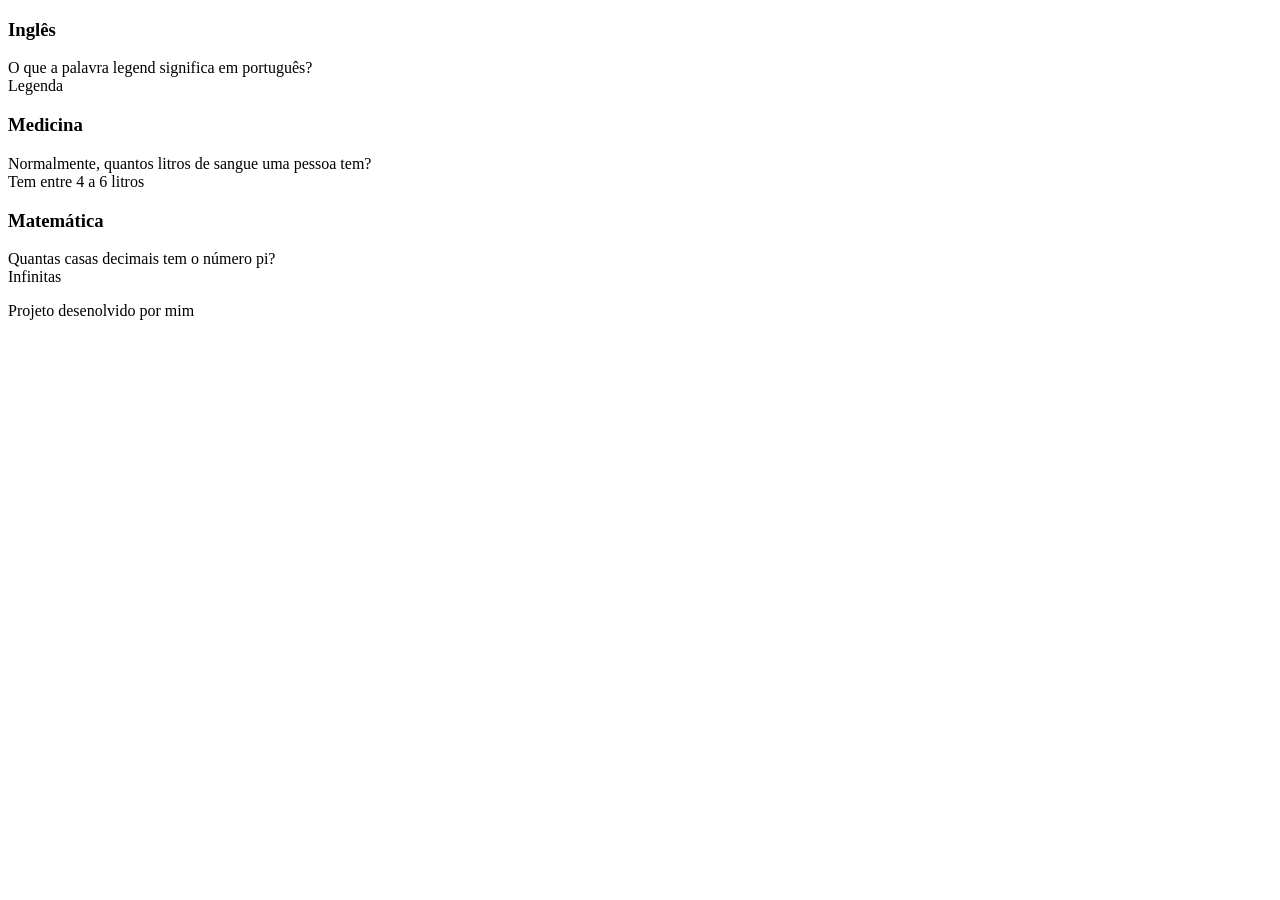
==== index.html @ ddf5682e "Add files via upload" ====
<!DOCTYPE html>
<html lang="pt-br">
<head>
    <meta charset="UTF-8">
    <meta http-equiv="X-UA-Compatible" content="IE=edge">
    <meta name="viewport" content="width=device-width, initial-scale=1.0">
    <title>Flashcard</title>
</head>
<body>
    <main>
        <section id="container">
            <article class="cartao">
                <div class="cartao__conteudo">
                    <h3>Inglês</h3>
                    <div class="caratao__conteudo__pergunta">
                        O que a palavra legend significa em português?
                    </div>
                    <div class="cartao__conteudo__resposta"> 
                        Legenda
                    </div>
                </div>
            </article>
            <article class="cartao">
                <div class="cartao__conteudo">
                    <h3>Medicina</h3>
                    <div class="caratao__conteudo__pergunta">
                        Normalmente, quantos litros de sangue uma pessoa tem?
                    </div>
                    <div class="cartao__conteudo__resposta"> 
                        Tem entre 4 a 6 litros
                    </div>
                </div>
            </article>
            <article class="cartao">
                <div class="cartao__conteudo">
                    <h3>Matemática</h3>
                    <div class="caratao__conteudo__pergunta">
                        Quantas casas decimais tem o número pi?
                    </div>
                    <div class="cartao__conteudo__resposta"> 
                        Infinitas
                    </div>
                </div>
            </article>
        </section>
    </main>

    <footer>
        <p>Projeto desenolvido por mim</p>
    </footer>
</body>
</html>
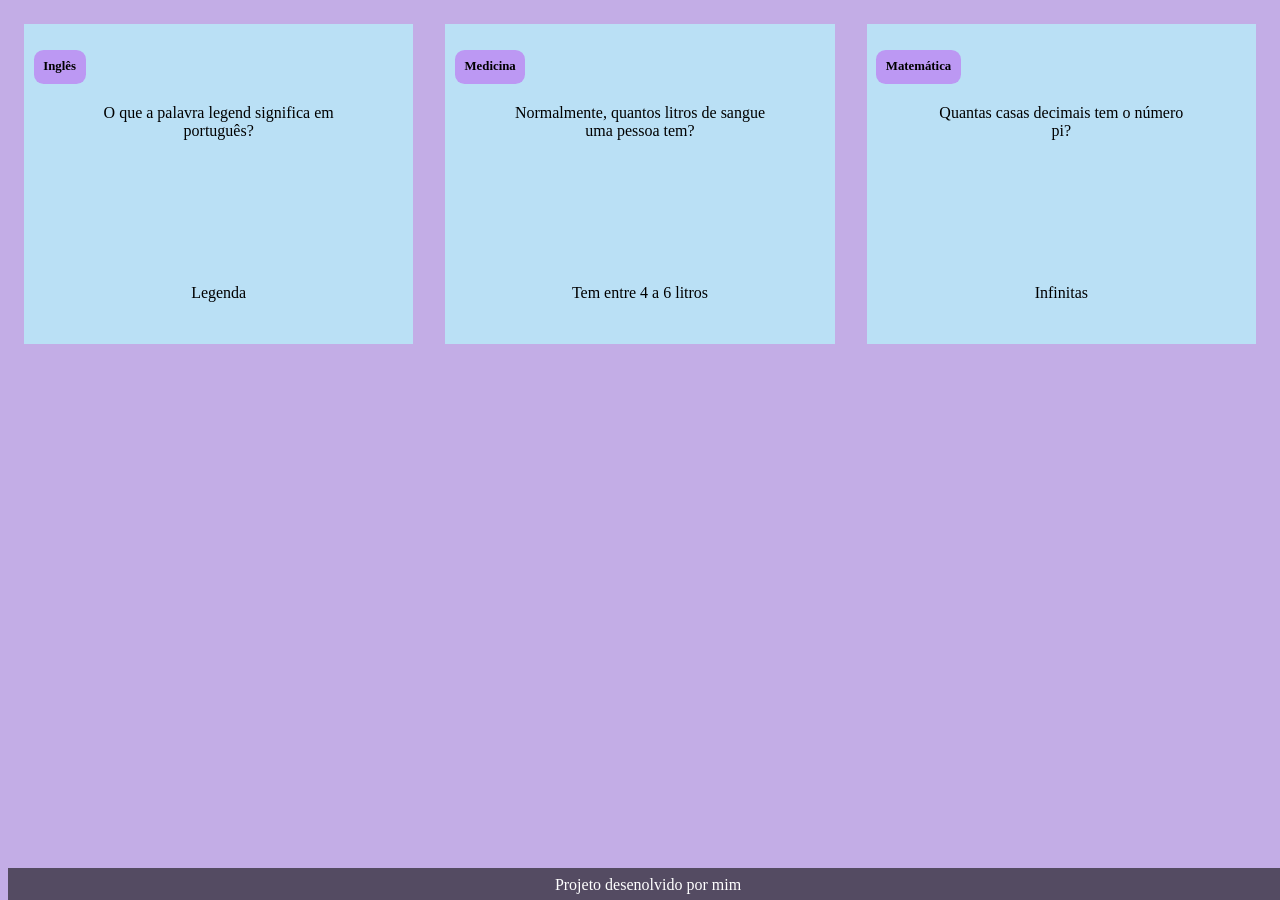
==== commit e0df9bf4: "Add files via upload" ====
--- a/index.html
+++ b/index.html
@@ -2,8 +2,8 @@
 <html lang="pt-br">
 <head>
     <meta charset="UTF-8">
-    <meta http-equiv="X-UA-Compatible" content="IE=edge">
     <meta name="viewport" content="width=device-width, initial-scale=1.0">
+    <link rel="stylesheet" href="assets/style.css">
     <title>Flashcard</title>
 </head>
 <body>
@@ -12,39 +12,38 @@
             <article class="cartao">
                 <div class="cartao__conteudo">
                     <h3>Inglês</h3>
-                    <div class="caratao__conteudo__pergunta">
-                        O que a palavra legend significa em português?
+                    <div class="cartao__conteudo__pergunta">
+                        <p>O que a palavra legend significa em português?</p>
                     </div>
-                    <div class="cartao__conteudo__resposta"> 
-                        Legenda
+                    <div class="cartao__conteudo__resposta">
+                        <p>Legenda</p>
                     </div>
                 </div>
             </article>
             <article class="cartao">
                 <div class="cartao__conteudo">
                     <h3>Medicina</h3>
-                    <div class="caratao__conteudo__pergunta">
-                        Normalmente, quantos litros de sangue uma pessoa tem?
+                    <div class="cartao__conteudo__pergunta">
+                        <p>Normalmente, quantos litros de sangue uma pessoa tem?</p>
                     </div>
-                    <div class="cartao__conteudo__resposta"> 
-                        Tem entre 4 a 6 litros
+                    <div class="cartao__conteudo__resposta">
+                    <p>Tem entre 4 a 6 litros</p>
                     </div>
                 </div>
             </article>
             <article class="cartao">
                 <div class="cartao__conteudo">
                     <h3>Matemática</h3>
-                    <div class="caratao__conteudo__pergunta">
-                        Quantas casas decimais tem o número pi?
+                    <div class="cartao__conteudo__pergunta">
+                        <p>Quantas casas decimais tem o número pi?</p>
                     </div>
-                    <div class="cartao__conteudo__resposta"> 
-                        Infinitas
+                    <div class="cartao__conteudo__resposta">
+                    <p>Infinitas</p>
                     </div>
                 </div>
             </article>
         </section>
     </main>
-
     <footer>
         <p>Projeto desenolvido por mim</p>
     </footer>
--- a/assets/style.css
+++ b/assets/style.css
@@ -0,0 +1,52 @@
+body {
+    background-color: #c3ade6;
+    font-family: Bai Jamjuree;
+}
+
+#container {
+    display: flex; /* Elementos dispostos em linha */
+}
+
+.cartao {
+    margin: 1rem 1rem;
+    background-color: #bae0f5;
+    height: 20rem;
+    flex-grow: 1;
+    flex-basis: calc(33% - 6rem);
+}
+
+.cartao__conteudo {
+    text-align: center;
+    /* background-color: aquamarine; */
+    height: 100%;
+}
+
+.cartao__conteudo h3 {
+    background-color: #bc98f3;
+    text-align: left;
+    padding: 0.6rem;
+    position: absolute;
+    margin: 0.6rem;
+    border-radius: 0.6rem;
+    font-size: 1vw;
+}
+
+.cartao__conteudo p {
+    margin-top: 1rem;
+    padding: 4rem;
+}
+
+footer {
+    background-color: #544b62;
+    color: white;
+    position: fixed;
+    bottom: 0;
+    width: 100%;
+    height: 2rem;
+}
+
+footer p {
+    text-align: center;
+    font-size: 1rem;
+    margin-top: 0.5rem;
+}
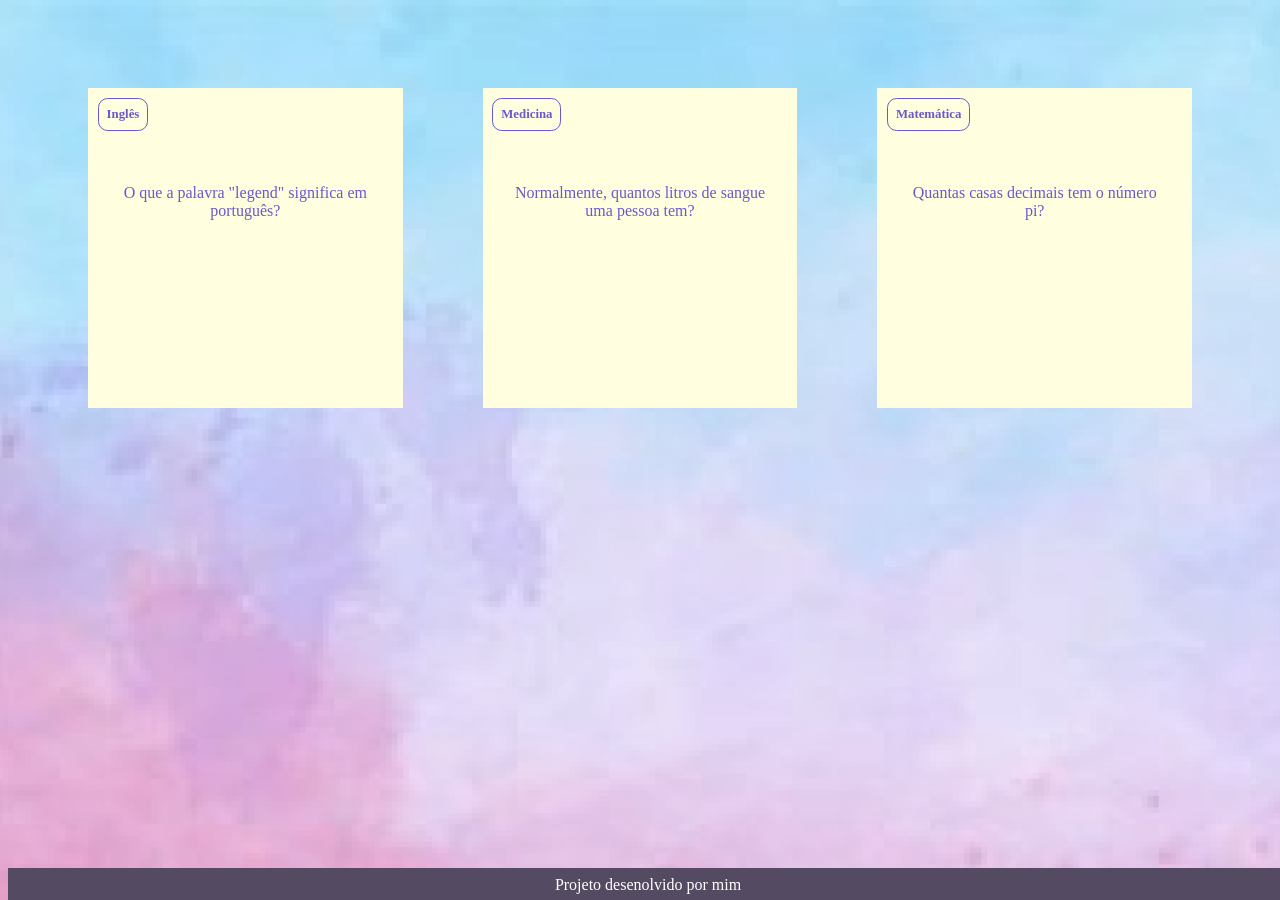
==== commit bb4f2b2b: "Add files via upload" ====
--- a/index.html
+++ b/index.html
@@ -13,7 +13,7 @@
                 <div class="cartao__conteudo">
                     <h3>Inglês</h3>
                     <div class="cartao__conteudo__pergunta">
-                        <p>O que a palavra legend significa em português?</p>
+                        <p>O que a palavra "legend" significa em português?</p>
                     </div>
                     <div class="cartao__conteudo__resposta">
                         <p>Legenda</p>
--- a/assets/style.css
+++ b/assets/style.css
@@ -1,40 +1,81 @@
+:root {
+    --text-color: #6959CD;
+    --card-front-color: #FFFFE0;
+    --card-back-color: #8B008B;
+}
+
 body {
-    background-color: #c3ade6;
+    background: url('img/desktop.png');
     font-family: Bai Jamjuree;
 }
 
 #container {
-    display: flex; /* Elementos dispostos em linha */
+    display: flex; 
+    flex-wrap: wrap;
+    justify-content: space-between;
+    padding: 4rem;
+    gap: 3rem;
 }
 
 .cartao {
     margin: 1rem 1rem;
-    background-color: #bae0f5;
     height: 20rem;
     flex-grow: 1;
     flex-basis: calc(33% - 6rem);
 }
 
 .cartao__conteudo {
+    background-color: var(--card-front-color);
     text-align: center;
-    /* background-color: aquamarine; */
     height: 100%;
+    transform-style: preserve-3d;
+    transition: transform 300ms ease-in-out;
 }
 
 .cartao__conteudo h3 {
-    background-color: #bc98f3;
+    color: var(--text-color);
+    border: 1px solid var(--text-color);
     text-align: left;
-    padding: 0.6rem;
+    padding: 0.5rem;
     position: absolute;
     margin: 0.6rem;
     border-radius: 0.6rem;
     font-size: 1vw;
+    backface-visibility: hidden;
 }
 
 .cartao__conteudo p {
     margin-top: 1rem;
-    padding: 4rem;
+    padding: 2rem;
+    margin-top: 4rem;
 }
+
+.cartao__conteudo__pergunta p {
+    color: var(--text-color);
+    font-weight: 500;
+}
+
+.cartao__conteudo__resposta p {
+    color: var(--card-back-color);
+    font-weight: 700;
+}
+
+.cartao:hover .cartao__conteudo {
+    transform: rotateY(180deg);
+}
+
+.cartao__conteudo__pergunta,
+.cartao__conteudo__resposta {
+    backface-visibility: hidden;
+    position: absolute;
+    height: 100%;
+    width: 100%;
+}
+
+.cartao__conteudo__resposta {
+    transform: rotateY(180deg);
+}
+
 
 footer {
     background-color: #544b62;
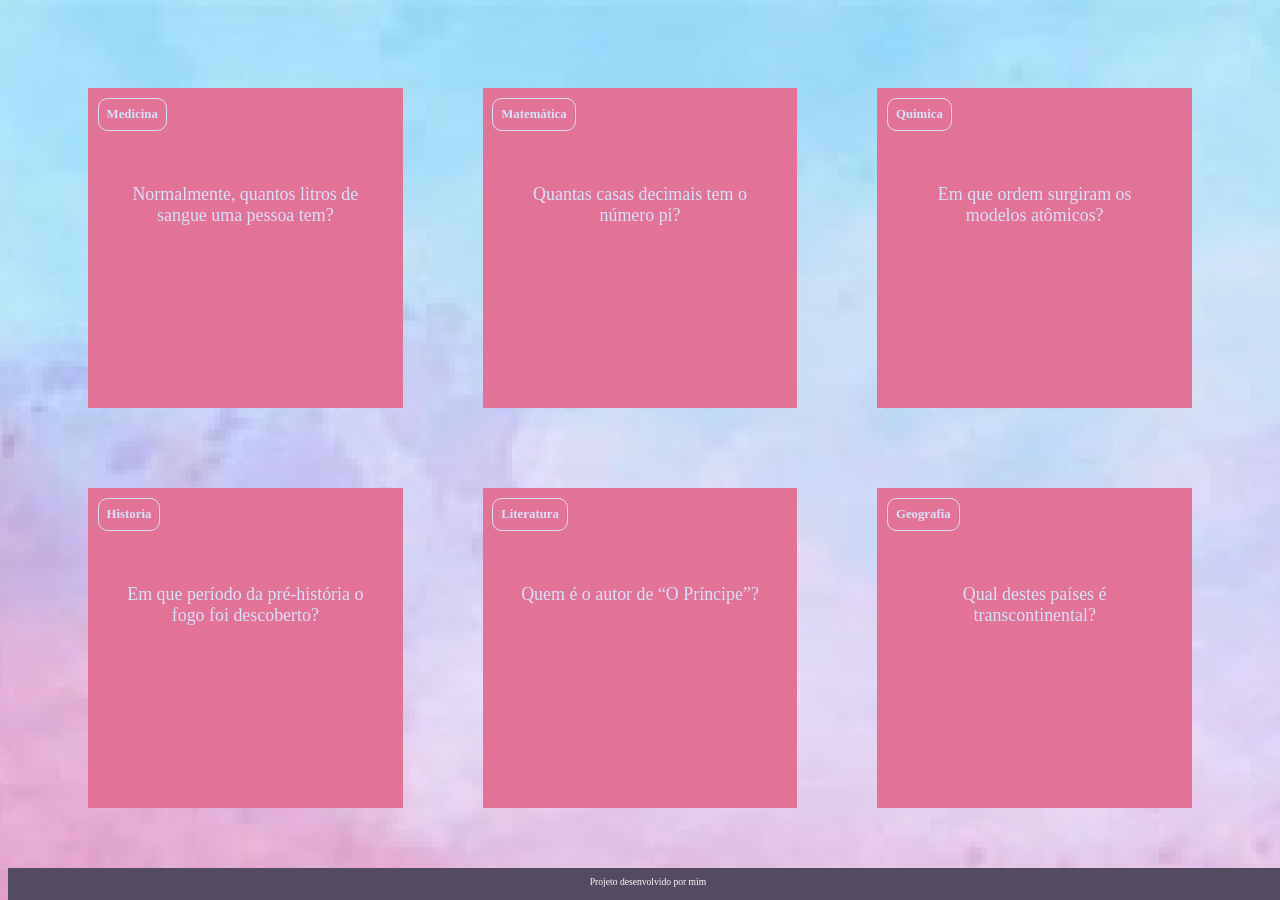
==== commit 77184b8b: "Add files via upload" ====
--- a/index.html
+++ b/index.html
@@ -9,43 +9,23 @@
 <body>
     <main>
         <section id="container">
-            <article class="cartao">
-                <div class="cartao__conteudo">
-                    <h3>Inglês</h3>
-                    <div class="cartao__conteudo__pergunta">
-                        <p>O que a palavra "legend" significa em português?</p>
-                    </div>
-                    <div class="cartao__conteudo__resposta">
-                        <p>Legenda</p>
-                    </div>
-                </div>
-            </article>
-            <article class="cartao">
+            <!-- <article class="cartao">
                 <div class="cartao__conteudo">
                     <h3>Medicina</h3>
                     <div class="cartao__conteudo__pergunta">
                         <p>Normalmente, quantos litros de sangue uma pessoa tem?</p>
                     </div>
                     <div class="cartao__conteudo__resposta">
-                    <p>Tem entre 4 a 6 litros</p>
+                        <p>Tem entre 4 a 6 litros</p>
                     </div>
                 </div>
-            </article>
-            <article class="cartao">
-                <div class="cartao__conteudo">
-                    <h3>Matemática</h3>
-                    <div class="cartao__conteudo__pergunta">
-                        <p>Quantas casas decimais tem o número pi?</p>
-                    </div>
-                    <div class="cartao__conteudo__resposta">
-                    <p>Infinitas</p>
-                    </div>
-                </div>
-            </article>
+            </article> -->
         </section>
     </main>
     <footer>
-        <p>Projeto desenolvido por mim</p>
+        <p>Projeto desenvolvido por mim</p>
     </footer>
+    <script src="app.js"></script>
+    <script src="perguntas.js"></script>
 </body>
 </html>
--- a/assets/style.css
+++ b/assets/style.css
@@ -1,6 +1,6 @@
 :root {
-    --text-color: #6959CD;
-    --card-front-color: #FFFFE0;
+    --text-color: #d7e3fc;
+    --card-front-color: #e27396;
     --card-back-color: #8B008B;
 }
 
@@ -48,6 +48,7 @@
     margin-top: 1rem;
     padding: 2rem;
     margin-top: 4rem;
+    font-size: 1.4vw;
 }
 
 .cartao__conteudo__pergunta p {
@@ -60,7 +61,7 @@
     font-weight: 700;
 }
 
-.cartao:hover .cartao__conteudo {
+.cartao.active .cartao__conteudo {
     transform: rotateY(180deg);
 }
 
@@ -70,12 +71,14 @@
     position: absolute;
     height: 100%;
     width: 100%;
+    box-sizing: border-box;
 }
 
 .cartao__conteudo__resposta {
     transform: rotateY(180deg);
+    background-color: rgba(139, 0, 139, 0.2);
+    border: 4px solid var(--card-back-color);
 }
-
 
 footer {
     background-color: #544b62;
@@ -88,6 +91,25 @@
 
 footer p {
     text-align: center;
-    font-size: 1rem;
+    font-size: 0.6rem;
     margin-top: 0.5rem;
+}
+
+@media (max-width: 560px) {
+    
+    body {
+        background: url('img/mobile.png'), no-repeat cover;
+    }
+
+    .cartao {
+        flex: 1 0 calc(100% - 1rem)
+    }
+
+    .cartao__conteudo h3 {
+        font-size: 3vw;
+    }
+
+    .cartao__conteudo p {
+        font-size: 3.8vw;
+    }
 }
